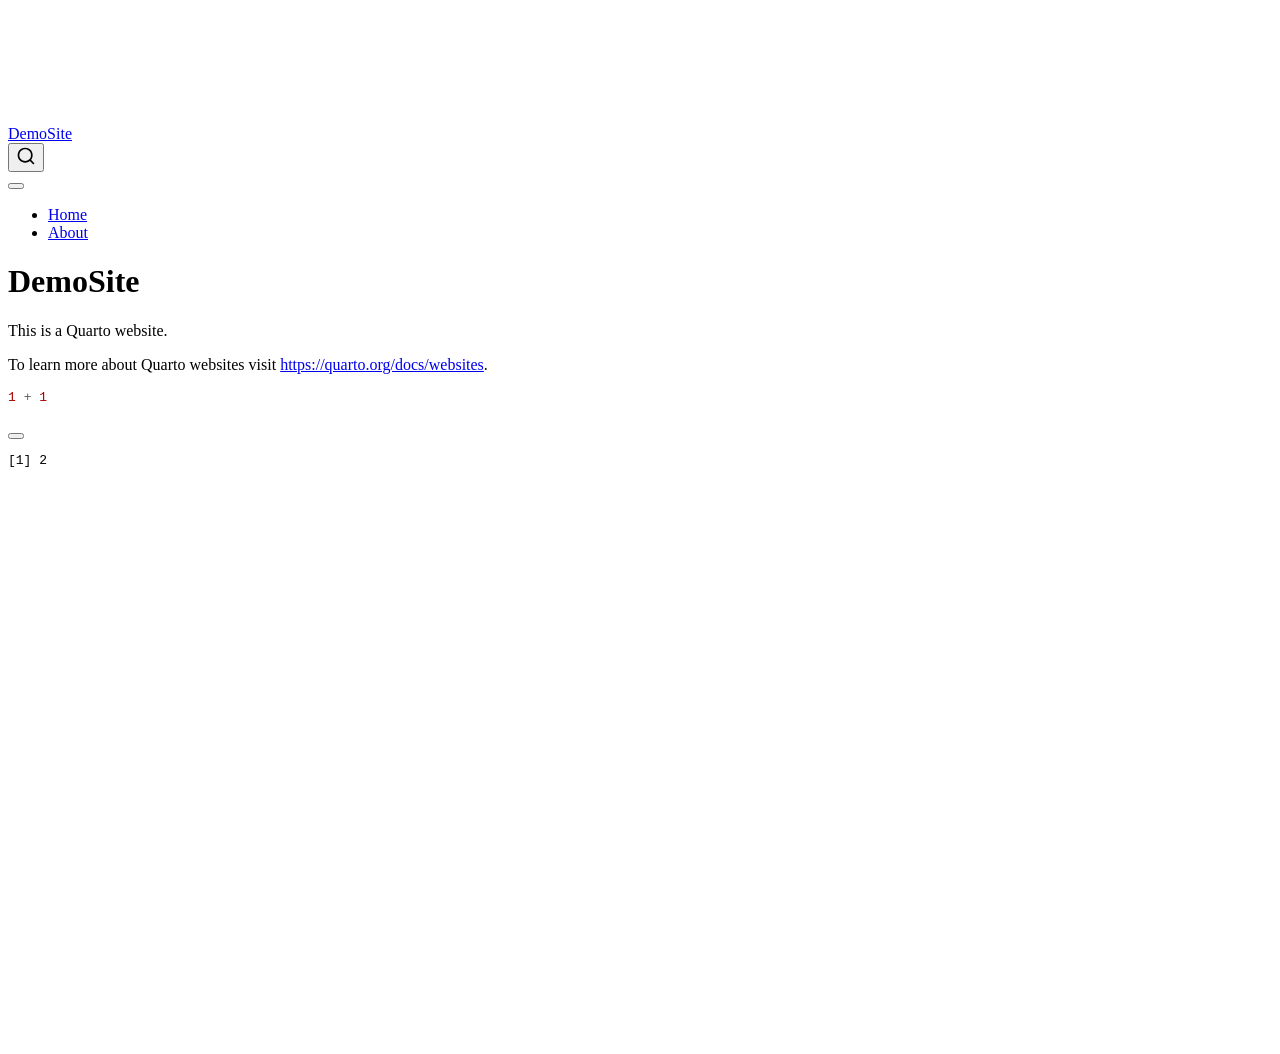
==== index.html @ 7d568d4f "Built site for gh-pages" ====
<!DOCTYPE html>
<html xmlns="http://www.w3.org/1999/xhtml" lang="en" xml:lang="en"><head>

<meta charset="utf-8">
<meta name="generator" content="quarto-1.10.18">

<meta name="viewport" content="width=device-width, initial-scale=1.0, user-scalable=yes">


<title>DemoSite</title>
<style>
/* Default styles provided by pandoc.
** See https://pandoc.org/MANUAL.html#variables-for-html for config info.
*/
span.smallcaps{font-variant: small-caps;}
div.columns{display: flex; gap: 1.5em;}
div.column{flex: auto;}
@media screen {
div.columns{gap: min(4vw, 1.5em);}
div.column{overflow-x: auto;}
}
div.hanging-indent{margin-left: 1.5em; text-indent: -1.5em;}
ul.task-list{list-style: none;}
ul.task-list li input[type="checkbox"] {
  width: 0.8em;
  margin: 0 0.8em 0.2em -1em; /* quarto-specific, see https://github.com/quarto-dev/quarto-cli/issues/4556 */ 
  vertical-align: middle;
}
/* CSS for syntax highlighting */
html { -webkit-text-size-adjust: 100%; }
pre > code.sourceCode { white-space: pre; position: relative; }
pre > code.sourceCode > span { display: inline-block; line-height: 1.25; }
pre > code.sourceCode > span:empty { height: 1.2em; }
.sourceCode { overflow: visible; }
code.sourceCode > span { color: inherit; text-decoration: inherit; }
div.sourceCode { margin: 1em 0; }
pre.sourceCode { margin: 0; }
@media screen {
div.sourceCode { overflow: auto; }
}
@media print {
pre > code.sourceCode { white-space: pre-wrap; }
pre > code.sourceCode > span { text-indent: -5em; padding-left: 5em; }
}
pre.numberSource code
  { counter-reset: source-line 0; }
pre.numberSource code > span
  { position: relative; left: -4em; counter-increment: source-line; }
pre.numberSource code > span > a:first-child::before
  { content: counter(source-line);
    position: relative; left: -1em; text-align: right; vertical-align: baseline;
    border: none; display: inline-block;
    -webkit-touch-callout: none; -webkit-user-select: none;
    -khtml-user-select: none; -moz-user-select: none;
    -ms-user-select: none; user-select: none;
    padding: 0 4px; width: 4em;
  }
pre.numberSource { margin-left: 3em;  padding-left: 4px; }
div.sourceCode
  {   }
@media screen {
pre > code.sourceCode > span > a:first-child::before { text-decoration: underline; }
}
</style>


<script src="site_libs/quarto-nav/quarto-nav.js"></script>
<script src="site_libs/quarto-nav/headroom.min.js"></script>
<script src="site_libs/clipboard/clipboard.min.js"></script>
<script src="site_libs/quarto-search/autocomplete.umd.js"></script>
<script src="site_libs/quarto-search/fuse.min.js"></script>
<script src="site_libs/quarto-search/quarto-search.js"></script>
<meta name="quarto:offset" content="./">
<script src="site_libs/quarto-html/quarto.js" type="module"></script>
<script src="site_libs/quarto-html/tabsets/tabsets.js" type="module"></script>
<script src="site_libs/quarto-html/popper.min.js"></script>
<script src="site_libs/quarto-html/tippy.umd.min.js"></script>
<script src="site_libs/quarto-html/anchor.min.js"></script>
<link href="site_libs/quarto-html/tippy.css" rel="stylesheet">
<link href="site_libs/quarto-html/quarto-syntax-highlighting-64a204ab8560d761af7679ceaba22944.css" rel="stylesheet" id="quarto-text-highlighting-styles">
<script src="site_libs/bootstrap/bootstrap.min.js"></script>
<link href="site_libs/bootstrap/bootstrap-icons.css" rel="stylesheet">
<link href="site_libs/bootstrap/bootstrap-172ba59bd5e0b52282274ba0c0cc16fc.min.css" rel="stylesheet" append-hash="true" id="quarto-bootstrap" data-mode="light">
<script id="quarto-search-options" type="application/json">{
  "location": "navbar",
  "copy-button": false,
  "collapse-after": 3,
  "panel-placement": "end",
  "type": "overlay",
  "limit": 50,
  "keyboard-shortcut": [
    "f",
    "/",
    "s"
  ],
  "show-item-context": false,
  "language": {
    "search-no-results-text": "No results",
    "search-matching-documents-text": "matching documents",
    "search-copy-link-title": "Copy link to search",
    "search-hide-matches-text": "Hide additional matches",
    "search-more-match-text": "more match in this document",
    "search-more-matches-text": "more matches in this document",
    "search-clear-button-title": "Clear",
    "search-text-placeholder": "",
    "search-detached-cancel-button-title": "Cancel",
    "search-submit-button-title": "Submit",
    "search-label": "Search"
  }
}</script>


<link rel="stylesheet" href="styles.css">
</head>

<body class="nav-fixed quarto-light">

<div id="quarto-search-results"></div>
  <header id="quarto-header" class="headroom fixed-top">
    <nav class="navbar navbar-expand-lg " data-bs-theme="dark">
      <div class="navbar-container container-fluid">
      <div class="navbar-brand-container mx-auto">
    <a class="navbar-brand" href="./index.html">
    <span class="navbar-title">DemoSite</span>
    </a>
  </div>
            <div id="quarto-search" class="" title="Search"></div>
          <button class="navbar-toggler" type="button" data-bs-toggle="collapse" data-bs-target="#navbarCollapse" aria-controls="navbarCollapse" role="menu" aria-expanded="false" aria-label="Toggle navigation" onclick="if (window.quartoToggleHeadroom) { window.quartoToggleHeadroom(); }">
  <span class="navbar-toggler-icon"></span>
</button>
          <div class="collapse navbar-collapse" id="navbarCollapse">
            <ul class="navbar-nav navbar-nav-scroll me-auto">
  <li class="nav-item">
    <a class="nav-link active" href="./index.html" aria-current="page"> 
<span class="menu-text">Home</span></a>
  </li>  
  <li class="nav-item">
    <a class="nav-link" href="./about.html"> 
<span class="menu-text">About</span></a>
  </li>  
</ul>
          </div> <!-- /navcollapse -->
            <div class="quarto-navbar-tools">
</div>
      </div> <!-- /container-fluid -->
    </nav>
</header>
<!-- content -->
<div id="quarto-content" class="quarto-container page-columns page-rows-contents page-layout-article page-navbar">
<!-- sidebar -->
<!-- margin-sidebar -->
    <div id="quarto-margin-sidebar" class="sidebar margin-sidebar zindex-bottom">
        
    </div>
<!-- main -->
<main class="content" id="quarto-document-content">

<header id="title-block-header" class="quarto-title-block default">
<div class="quarto-title">
<h1 class="title">DemoSite</h1>
</div>



<div class="quarto-title-meta">

    
  
    
  </div>
  


</header>


<p>This is a Quarto website.</p>
<p>To learn more about Quarto websites visit <a href="https://quarto.org/docs/websites" class="uri">https://quarto.org/docs/websites</a>.</p>
<div class="cell">
<div class="code-copy-outer-scaffold"><div class="sourceCode cell-code" id="cb1"><pre class="sourceCode r code-with-copy"><code class="sourceCode r"><span id="cb1-1"><a href="#cb1-1" aria-hidden="true" tabindex="-1"></a><span class="dv">1</span> <span class="sc">+</span> <span class="dv">1</span></span></code></pre></div><button title="Copy to Clipboard" class="code-copy-button"><i class="bi"></i></button></div>
<div class="cell-output cell-output-stdout">
<pre><code>[1] 2</code></pre>
</div>
</div>



</main> <!-- /main -->
<script id="quarto-html-after-body" type="application/javascript">
  window.document.addEventListener("DOMContentLoaded", function (event) {
    const icon = "";
    const anchorJS = new window.AnchorJS();
    anchorJS.options = {
      placement: 'right',
      icon: icon
    };
    anchorJS.add('.anchored');
    const isCodeAnnotation = (el) => {
      for (const clz of el.classList) {
        if (clz.startsWith('code-annotation-')) {                     
          return true;
        }
      }
      return false;
    }
    const onCopySuccess = function(e) {
      // button target
      const button = e.trigger;
      // don't keep focus
      button.blur();
      // flash "checked"
      button.classList.add('code-copy-button-checked');
      var currentTitle = button.getAttribute("title");
      button.setAttribute("title", "Copied!");
      let tooltip;
      if (window.bootstrap) {
        button.setAttribute("data-bs-toggle", "tooltip");
        button.setAttribute("data-bs-placement", "left");
        button.setAttribute("data-bs-title", "Copied!");
        tooltip = new bootstrap.Tooltip(button, 
          { trigger: "manual", 
            customClass: "code-copy-button-tooltip",
            offset: [0, -8]});
        tooltip.show();    
      }
      setTimeout(function() {
        if (tooltip) {
          tooltip.hide();
          button.removeAttribute("data-bs-title");
          button.removeAttribute("data-bs-toggle");
          button.removeAttribute("data-bs-placement");
        }
        button.setAttribute("title", currentTitle);
        button.classList.remove('code-copy-button-checked');
      }, 1000);
      // clear code selection
      e.clearSelection();
    }
    const getTextToCopy = function(trigger) {
      const outerScaffold = trigger.parentElement.cloneNode(true);
      const codeEl = outerScaffold.querySelector('code');
      for (const childEl of codeEl.children) {
        if (isCodeAnnotation(childEl)) {
          childEl.remove();
        }
      }
      return codeEl.innerText;
    }
    const clipboard = new window.ClipboardJS('.code-copy-button:not([data-in-quarto-modal])', {
      text: getTextToCopy
    });
    clipboard.on('success', onCopySuccess);
    if (window.document.getElementById('quarto-embedded-source-code-modal')) {
      const clipboardModal = new window.ClipboardJS('.code-copy-button[data-in-quarto-modal]', {
        text: getTextToCopy,
        container: window.document.getElementById('quarto-embedded-source-code-modal')
      });
      clipboardModal.on('success', onCopySuccess);
    }
      var localhostRegex = new RegExp(/^(?:http|https):\/\/localhost\:?[0-9]*\//);
      var mailtoRegex = new RegExp(/^mailto:/);
        var filterRegex = new RegExp("https:\/\/IlseBosman\.github\.io\/");
      var isInternal = (href) => {
          return filterRegex.test(href) || localhostRegex.test(href) || mailtoRegex.test(href);
      }
      // Inspect non-navigation links and adorn them if external
     var links = window.document.querySelectorAll('a[href]:not(.nav-link):not(.navbar-brand):not(.toc-action):not(.sidebar-link):not(.sidebar-item-toggle):not(.pagination-link):not(.no-external):not([aria-hidden]):not(.dropdown-item):not(.quarto-navigation-tool):not(.about-link)');
      for (var i=0; i<links.length; i++) {
        const link = links[i];
        if (!isInternal(link.href)) {
          // undo the damage that might have been done by quarto-nav.js in the case of
          // links that we want to consider external
          if (link.dataset.originalHref !== undefined) {
            link.href = link.dataset.originalHref;
          }
        }
      }
    function tippyHover(el, contentFn, onTriggerFn, onUntriggerFn) {
      const config = {
        allowHTML: true,
        maxWidth: 500,
        delay: 100,
        arrow: false,
        appendTo: function(el) {
            return el.parentElement;
        },
        interactive: true,
        interactiveBorder: 10,
        theme: 'quarto',
        placement: 'bottom-start',
      };
      if (contentFn) {
        config.content = contentFn;
      }
      if (onTriggerFn) {
        config.onTrigger = onTriggerFn;
      }
      if (onUntriggerFn) {
        config.onUntrigger = onUntriggerFn;
      }
      window.tippy(el, config); 
    }
    const noterefs = window.document.querySelectorAll('a[role="doc-noteref"]');
    for (var i=0; i<noterefs.length; i++) {
      const ref = noterefs[i];
      tippyHover(ref, function() {
        // use id or data attribute instead here
        let href = ref.getAttribute('data-footnote-href') || ref.getAttribute('href');
        try { href = new URL(href).hash; } catch {}
        const id = href.replace(/^#\/?/, "");
        const note = window.document.getElementById(id);
        if (note) {
          return note.innerHTML;
        } else {
          return "";
        }
      });
    }
    const xrefs = window.document.querySelectorAll('a.quarto-xref');
    const processXRef = (id, note) => {
      // Strip column container classes
      const stripColumnClz = (el) => {
        el.classList.remove("page-full", "page-columns");
        if (el.children) {
          for (const child of el.children) {
            stripColumnClz(child);
          }
        }
      }
      stripColumnClz(note)
      if (id === null || id.startsWith('sec-')) {
        // Special case sections, only their first couple elements
        const container = document.createElement("div");
        if (note.children && note.children.length > 2) {
          container.appendChild(note.children[0].cloneNode(true));
          for (let i = 1; i < note.children.length; i++) {
            const child = note.children[i];
            if (child.tagName === "P" && child.innerText === "") {
              continue;
            } else {
              container.appendChild(child.cloneNode(true));
              break;
            }
          }
          if (window.Quarto?.typesetMath) {
            window.Quarto.typesetMath(container);
          }
          return container.innerHTML
        } else {
          if (window.Quarto?.typesetMath) {
            window.Quarto.typesetMath(note);
          }
          return note.innerHTML;
        }
      } else {
        // Remove any anchor links if they are present
        const anchorLink = note.querySelector('a.anchorjs-link');
        if (anchorLink) {
          anchorLink.remove();
        }
        if (window.Quarto?.typesetMath) {
          window.Quarto.typesetMath(note);
        }
        if (note.classList.contains("callout")) {
          return note.outerHTML;
        } else {
          return note.innerHTML;
        }
      }
    }
    for (var i=0; i<xrefs.length; i++) {
      const xref = xrefs[i];
      tippyHover(xref, undefined, function(instance) {
        instance.disable();
        let url = xref.getAttribute('href');
        let hash = undefined; 
        if (url.startsWith('#')) {
          hash = url;
        } else {
          try { hash = new URL(url).hash; } catch {}
        }
        if (hash) {
          const id = hash.replace(/^#\/?/, "");
          const note = window.document.getElementById(id);
          if (note !== null) {
            try {
              const html = processXRef(id, note.cloneNode(true));
              instance.setContent(html);
            } finally {
              instance.enable();
              instance.show();
            }
          } else {
            // See if we can fetch this
            fetch(url.split('#')[0])
            .then(res => res.text())
            .then(html => {
              const parser = new DOMParser();
              const htmlDoc = parser.parseFromString(html, "text/html");
              const note = htmlDoc.getElementById(id);
              if (note !== null) {
                const html = processXRef(id, note);
                instance.setContent(html);
              } 
            }).finally(() => {
              instance.enable();
              instance.show();
            });
          }
        } else {
          // See if we can fetch a full url (with no hash to target)
          // This is a special case and we should probably do some content thinning / targeting
          fetch(url)
          .then(res => res.text())
          .then(html => {
            const parser = new DOMParser();
            const htmlDoc = parser.parseFromString(html, "text/html");
            const note = htmlDoc.querySelector('main.content');
            if (note !== null) {
              // This should only happen for chapter cross references
              // (since there is no id in the URL)
              // remove the first header
              if (note.children.length > 0 && note.children[0].tagName === "HEADER") {
                note.children[0].remove();
              }
              const html = processXRef(null, note);
              instance.setContent(html);
            } 
          }).finally(() => {
            instance.enable();
            instance.show();
          });
        }
      }, function(instance) {
      });
    }
        let selectedAnnoteEl;
        const selectorForAnnotation = ( cell, annotation) => {
          let cellAttr = 'data-code-cell="' + cell + '"';
          let lineAttr = 'data-code-annotation="' +  annotation + '"';
          const selector = 'span[' + cellAttr + '][' + lineAttr + ']';
          return selector;
        }
        const selectCodeLines = (annoteEl) => {
          const doc = window.document;
          const targetCell = annoteEl.getAttribute("data-target-cell");
          const targetAnnotation = annoteEl.getAttribute("data-target-annotation");
          const annoteSpan = window.document.querySelector(selectorForAnnotation(targetCell, targetAnnotation));
          const lines = annoteSpan.getAttribute("data-code-lines").split(",");
          const lineIds = lines.map((line) => {
            return targetCell + "-" + line;
          })
          let top = null;
          let height = null;
          let parent = null;
          if (lineIds.length > 0) {
              //compute the position of the single el (top and bottom and make a div)
              const el = window.document.getElementById(lineIds[0]);
              top = el.offsetTop;
              height = el.offsetHeight;
              parent = el.parentElement.parentElement;
            if (lineIds.length > 1) {
              const lastEl = window.document.getElementById(lineIds[lineIds.length - 1]);
              const bottom = lastEl.offsetTop + lastEl.offsetHeight;
              height = bottom - top;
            }
            if (top !== null && height !== null && parent !== null) {
              // cook up a div (if necessary) and position it 
              let div = window.document.getElementById("code-annotation-line-highlight");
              if (div === null) {
                div = window.document.createElement("div");
                div.setAttribute("id", "code-annotation-line-highlight");
                div.style.position = 'absolute';
                parent.appendChild(div);
              }
              div.style.top = top - 2 + "px";
              div.style.height = height + 4 + "px";
              div.style.left = 0;
              let gutterDiv = window.document.getElementById("code-annotation-line-highlight-gutter");
              if (gutterDiv === null) {
                gutterDiv = window.document.createElement("div");
                gutterDiv.setAttribute("id", "code-annotation-line-highlight-gutter");
                gutterDiv.style.position = 'absolute';
                const codeCell = window.document.getElementById(targetCell);
                const gutter = codeCell.querySelector('.code-annotation-gutter');
                gutter.appendChild(gutterDiv);
              }
              gutterDiv.style.top = top - 2 + "px";
              gutterDiv.style.height = height + 4 + "px";
            }
            selectedAnnoteEl = annoteEl;
          }
        };
        const unselectCodeLines = () => {
          const elementsIds = ["code-annotation-line-highlight", "code-annotation-line-highlight-gutter"];
          elementsIds.forEach((elId) => {
            const div = window.document.getElementById(elId);
            if (div) {
              div.remove();
            }
          });
          selectedAnnoteEl = undefined;
        };
          // Handle positioning of the toggle
      window.addEventListener(
        "resize",
        throttle(() => {
          elRect = undefined;
          if (selectedAnnoteEl) {
            selectCodeLines(selectedAnnoteEl);
          }
        }, 10)
      );
      function throttle(fn, ms) {
      let throttle = false;
      let timer;
        return (...args) => {
          if(!throttle) { // first call gets through
              fn.apply(this, args);
              throttle = true;
          } else { // all the others get throttled
              if(timer) clearTimeout(timer); // cancel #2
              timer = setTimeout(() => {
                fn.apply(this, args);
                timer = throttle = false;
              }, ms);
          }
        };
      }
        // Attach click handler to the DT
        const annoteDls = window.document.querySelectorAll('dt[data-target-cell]');
        for (const annoteDlNode of annoteDls) {
          annoteDlNode.addEventListener('click', (event) => {
            const clickedEl = event.target;
            if (clickedEl !== selectedAnnoteEl) {
              unselectCodeLines();
              const activeEl = window.document.querySelector('dt[data-target-cell].code-annotation-active');
              if (activeEl) {
                activeEl.classList.remove('code-annotation-active');
              }
              selectCodeLines(clickedEl);
              clickedEl.classList.add('code-annotation-active');
            } else {
              // Unselect the line
              unselectCodeLines();
              clickedEl.classList.remove('code-annotation-active');
            }
          });
        }
    const findCites = (el) => {
      const parentEl = el.parentElement;
      if (parentEl) {
        const cites = parentEl.dataset.cites;
        if (cites) {
          return {
            el,
            cites: cites.split(' ')
          };
        } else {
          return findCites(el.parentElement)
        }
      } else {
        return undefined;
      }
    };
    var bibliorefs = window.document.querySelectorAll('a[role="doc-biblioref"]');
    for (var i=0; i<bibliorefs.length; i++) {
      const ref = bibliorefs[i];
      const citeInfo = findCites(ref);
      if (citeInfo) {
        tippyHover(citeInfo.el, function() {
          var popup = window.document.createElement('div');
          citeInfo.cites.forEach(function(cite) {
            var citeDiv = window.document.createElement('div');
            citeDiv.classList.add('hanging-indent');
            citeDiv.classList.add('csl-entry');
            var biblioDiv = window.document.getElementById('ref-' + cite);
            if (biblioDiv) {
              citeDiv.innerHTML = biblioDiv.innerHTML;
            }
            popup.appendChild(citeDiv);
          });
          return popup.innerHTML;
        });
      }
    }
  });
  </script>
</div> <!-- /content -->




</body></html>
---- site_libs/quarto-html/tippy.css ----
.tippy-box[data-animation=fade][data-state=hidden]{opacity:0}[data-tippy-root]{max-width:calc(100vw - 10px)}.tippy-box{position:relative;background-color:#333;color:#fff;border-radius:4px;font-size:14px;line-height:1.4;white-space:normal;outline:0;transition-property:transform,visibility,opacity}.tippy-box[data-placement^=top]>.tippy-arrow{bottom:0}.tippy-box[data-placement^=top]>.tippy-arrow:before{bottom:-7px;left:0;border-width:8px 8px 0;border-top-color:initial;transform-origin:center top}.tippy-box[data-placement^=bottom]>.tippy-arrow{top:0}.tippy-box[data-placement^=bottom]>.tippy-arrow:before{top:-7px;left:0;border-width:0 8px 8px;border-bottom-color:initial;transform-origin:center bottom}.tippy-box[data-placement^=left]>.tippy-arrow{right:0}.tippy-box[data-placement^=left]>.tippy-arrow:before{border-width:8px 0 8px 8px;border-left-color:initial;right:-7px;transform-origin:center left}.tippy-box[data-placement^=right]>.tippy-arrow{left:0}.tippy-box[data-placement^=right]>.tippy-arrow:before{left:-7px;border-width:8px 8px 8px 0;border-right-color:initial;transform-origin:center right}.tippy-box[data-inertia][data-state=visible]{transition-timing-function:cubic-bezier(.54,1.5,.38,1.11)}.tippy-arrow{width:16px;height:16px;color:#333}.tippy-arrow:before{content:"";position:absolute;border-color:transparent;border-style:solid}.tippy-content{position:relative;padding:5px 9px;z-index:1}
---- site_libs/quarto-html/quarto-syntax-highlighting-64a204ab8560d761af7679ceaba22944.css ----
/* quarto syntax highlight colors */
:root {
  --quarto-hl-ot-color: #003B4F;
  --quarto-hl-at-color: #657422;
  --quarto-hl-ss-color: #20794D;
  --quarto-hl-an-color: #5E5E5E;
  --quarto-hl-fu-color: #4758AB;
  --quarto-hl-st-color: #20794D;
  --quarto-hl-cf-color: #003B4F;
  --quarto-hl-op-color: #5E5E5E;
  --quarto-hl-er-color: #AD0000;
  --quarto-hl-bn-color: #AD0000;
  --quarto-hl-al-color: #AD0000;
  --quarto-hl-va-color: #111111;
  --quarto-hl-bu-color: inherit;
  --quarto-hl-ex-color: inherit;
  --quarto-hl-pp-color: #AD0000;
  --quarto-hl-in-color: #5E5E5E;
  --quarto-hl-vs-color: #20794D;
  --quarto-hl-wa-color: #5E5E5E;
  --quarto-hl-do-color: #5E5E5E;
  --quarto-hl-im-color: #00769E;
  --quarto-hl-ch-color: #20794D;
  --quarto-hl-dt-color: #AD0000;
  --quarto-hl-fl-color: #AD0000;
  --quarto-hl-co-color: #5E5E5E;
  --quarto-hl-cv-color: #5E5E5E;
  --quarto-hl-cn-color: #8f5902;
  --quarto-hl-sc-color: #5E5E5E;
  --quarto-hl-dv-color: #AD0000;
  --quarto-hl-kw-color: #003B4F;
}

/* other quarto variables */
:root {
  --quarto-font-monospace: SFMono-Regular, Menlo, Monaco, Consolas, "Liberation Mono", "Courier New", monospace;
}

/* syntax highlight based on Pandoc's rules */
pre > code.sourceCode > span {
  color: #003B4F;
}

code.sourceCode > span {
  color: #003B4F;
}

div.sourceCode,
div.sourceCode pre.sourceCode {
  color: #003B4F;
}

/* Normal */
code span {
  color: #003B4F;
}

/* Alert */
code span.al {
  color: #AD0000;
  font-style: inherit;
}

/* Annotation */
code span.an {
  color: #5E5E5E;
  font-style: inherit;
}

/* Attribute */
code span.at {
  color: #657422;
  font-style: inherit;
}

/* BaseN */
code span.bn {
  color: #AD0000;
  font-style: inherit;
}

/* BuiltIn */
code span.bu {
  font-style: inherit;
}

/* ControlFlow */
code span.cf {
  color: #003B4F;
  font-weight: bold;
  font-style: inherit;
}

/* Char */
code span.ch {
  color: #20794D;
  font-style: inherit;
}

/* Constant */
code span.cn {
  color: #8f5902;
  font-style: inherit;
}

/* Comment */
code span.co {
  color: #5E5E5E;
  font-style: inherit;
}

/* CommentVar */
code span.cv {
  color: #5E5E5E;
  font-style: italic;
}

/* Documentation */
code span.do {
  color: #5E5E5E;
  font-style: italic;
}

/* DataType */
code span.dt {
  color: #AD0000;
  font-style: inherit;
}

/* DecVal */
code span.dv {
  color: #AD0000;
  font-style: inherit;
}

/* Error */
code span.er {
  color: #AD0000;
  font-style: inherit;
}

/* Extension */
code span.ex {
  font-style: inherit;
}

/* Float */
code span.fl {
  color: #AD0000;
  font-style: inherit;
}

/* Function */
code span.fu {
  color: #4758AB;
  font-style: inherit;
}

/* Import */
code span.im {
  color: #00769E;
  font-style: inherit;
}

/* Information */
code span.in {
  color: #5E5E5E;
  font-style: inherit;
}

/* Keyword */
code span.kw {
  color: #003B4F;
  font-weight: bold;
  font-style: inherit;
}

/* Operator */
code span.op {
  color: #5E5E5E;
  font-style: inherit;
}

/* Other */
code span.ot {
  color: #003B4F;
  font-style: inherit;
}

/* Preprocessor */
code span.pp {
  color: #AD0000;
  font-style: inherit;
}

/* SpecialChar */
code span.sc {
  color: #5E5E5E;
  font-style: inherit;
}

/* SpecialString */
code span.ss {
  color: #20794D;
  font-style: inherit;
}

/* String */
code span.st {
  color: #20794D;
  font-style: inherit;
}

/* Variable */
code span.va {
  color: #111111;
  font-style: inherit;
}

/* VerbatimString */
code span.vs {
  color: #20794D;
  font-style: inherit;
}

/* Warning */
code span.wa {
  color: #5E5E5E;
  font-style: italic;
}

.prevent-inlining {
  content: "</";
}

/*# sourceMappingURL=9d8d5bb603a83b8298b89080a598c93b.css.map */
---- styles.css ----
/* css styles */
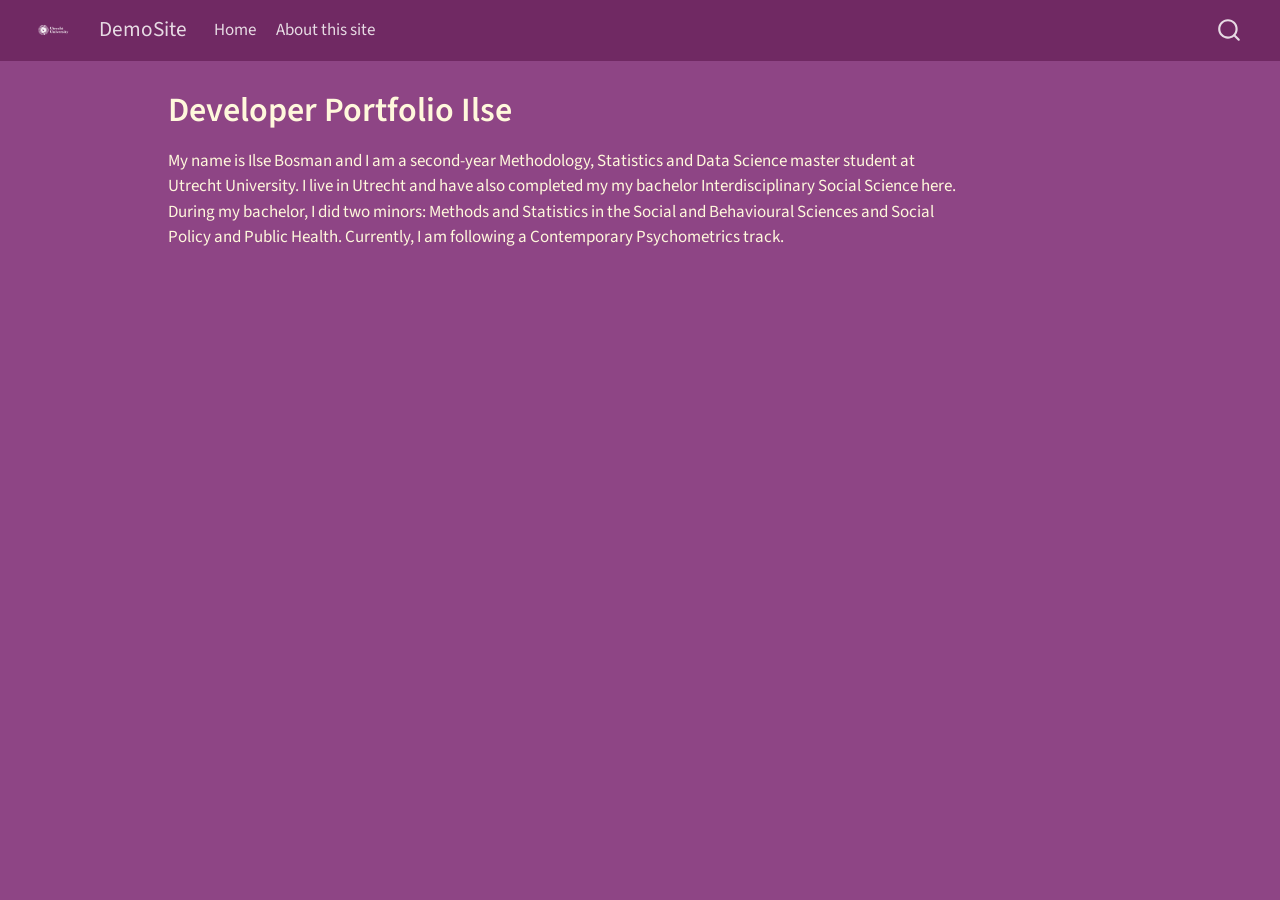
==== commit 509e3a17: "Built site for gh-pages" ====
--- a/index.html
+++ b/index.html
@@ -7,7 +7,7 @@
 <meta name="viewport" content="width=device-width, initial-scale=1.0, user-scalable=yes">
 
 
-<title>DemoSite</title>
+<title>Developer Portfolio Ilse – DemoSite</title>
 <style>
 /* Default styles provided by pandoc.
 ** See https://pandoc.org/MANUAL.html#variables-for-html for config info.
@@ -26,41 +26,6 @@
   margin: 0 0.8em 0.2em -1em; /* quarto-specific, see https://github.com/quarto-dev/quarto-cli/issues/4556 */ 
   vertical-align: middle;
 }
-/* CSS for syntax highlighting */
-html { -webkit-text-size-adjust: 100%; }
-pre > code.sourceCode { white-space: pre; position: relative; }
-pre > code.sourceCode > span { display: inline-block; line-height: 1.25; }
-pre > code.sourceCode > span:empty { height: 1.2em; }
-.sourceCode { overflow: visible; }
-code.sourceCode > span { color: inherit; text-decoration: inherit; }
-div.sourceCode { margin: 1em 0; }
-pre.sourceCode { margin: 0; }
-@media screen {
-div.sourceCode { overflow: auto; }
-}
-@media print {
-pre > code.sourceCode { white-space: pre-wrap; }
-pre > code.sourceCode > span { text-indent: -5em; padding-left: 5em; }
-}
-pre.numberSource code
-  { counter-reset: source-line 0; }
-pre.numberSource code > span
-  { position: relative; left: -4em; counter-increment: source-line; }
-pre.numberSource code > span > a:first-child::before
-  { content: counter(source-line);
-    position: relative; left: -1em; text-align: right; vertical-align: baseline;
-    border: none; display: inline-block;
-    -webkit-touch-callout: none; -webkit-user-select: none;
-    -khtml-user-select: none; -moz-user-select: none;
-    -ms-user-select: none; user-select: none;
-    padding: 0 4px; width: 4em;
-  }
-pre.numberSource { margin-left: 3em;  padding-left: 4px; }
-div.sourceCode
-  {   }
-@media screen {
-pre > code.sourceCode > span > a:first-child::before { text-decoration: underline; }
-}
 </style>
 
 
@@ -77,10 +42,14 @@
 <script src="site_libs/quarto-html/tippy.umd.min.js"></script>
 <script src="site_libs/quarto-html/anchor.min.js"></script>
 <link href="site_libs/quarto-html/tippy.css" rel="stylesheet">
-<link href="site_libs/quarto-html/quarto-syntax-highlighting-64a204ab8560d761af7679ceaba22944.css" rel="stylesheet" id="quarto-text-highlighting-styles">
+<link href="site_libs/quarto-html/quarto-syntax-highlighting-64a204ab8560d761af7679ceaba22944.css" rel="stylesheet" class="quarto-color-scheme" id="quarto-text-highlighting-styles">
+<link href="site_libs/quarto-html/quarto-syntax-highlighting-dark-b85bc7c33db8c58e0ec93c3465666fed.css" rel="stylesheet" class="quarto-color-scheme quarto-color-alternate" id="quarto-text-highlighting-styles">
+<link href="site_libs/quarto-html/quarto-syntax-highlighting-64a204ab8560d761af7679ceaba22944.css" rel="stylesheet" class="quarto-color-scheme-extra" id="quarto-text-highlighting-styles">
 <script src="site_libs/bootstrap/bootstrap.min.js"></script>
 <link href="site_libs/bootstrap/bootstrap-icons.css" rel="stylesheet">
-<link href="site_libs/bootstrap/bootstrap-172ba59bd5e0b52282274ba0c0cc16fc.min.css" rel="stylesheet" append-hash="true" id="quarto-bootstrap" data-mode="light">
+<link href="site_libs/bootstrap/bootstrap-525f30eac072d463f486e0ccbf054e37.min.css" rel="stylesheet" append-hash="true" class="quarto-color-scheme" id="quarto-bootstrap" data-mode="dark">
+<link href="site_libs/bootstrap/bootstrap-dark-525f30eac072d463f486e0ccbf054e37.min.css" rel="stylesheet" append-hash="true" class="quarto-color-scheme quarto-color-alternate" id="quarto-bootstrap" data-mode="dark">
+<link href="site_libs/bootstrap/bootstrap-525f30eac072d463f486e0ccbf054e37.min.css" rel="stylesheet" append-hash="true" class="quarto-color-scheme-extra" id="quarto-bootstrap" data-mode="dark">
 <script id="quarto-search-options" type="application/json">{
   "location": "navbar",
   "copy-button": false,
@@ -120,6 +89,10 @@
     <nav class="navbar navbar-expand-lg " data-bs-theme="dark">
       <div class="navbar-container container-fluid">
       <div class="navbar-brand-container mx-auto">
+    <a href="./index.html" class="navbar-brand navbar-brand-logo">
+    <img src="./UU_logo_2021_EN_WHITE.png" alt="" class="navbar-logo light-content">
+    <img src="./UU_logo_2021_EN_WHITE.png" alt="" class="navbar-logo dark-content">
+    </a>
     <a class="navbar-brand" href="./index.html">
     <span class="navbar-title">DemoSite</span>
     </a>
@@ -136,7 +109,7 @@
   </li>  
   <li class="nav-item">
     <a class="nav-link" href="./about.html"> 
-<span class="menu-text">About</span></a>
+<span class="menu-text">About this site</span></a>
   </li>  
 </ul>
           </div> <!-- /navcollapse -->
@@ -157,7 +130,7 @@
 
 <header id="title-block-header" class="quarto-title-block default">
 <div class="quarto-title">
-<h1 class="title">DemoSite</h1>
+<h1 class="title">Developer Portfolio Ilse</h1>
 </div>
 
 
@@ -174,14 +147,7 @@
 </header>
 
 
-<p>This is a Quarto website.</p>
-<p>To learn more about Quarto websites visit <a href="https://quarto.org/docs/websites" class="uri">https://quarto.org/docs/websites</a>.</p>
-<div class="cell">
-<div class="code-copy-outer-scaffold"><div class="sourceCode cell-code" id="cb1"><pre class="sourceCode r code-with-copy"><code class="sourceCode r"><span id="cb1-1"><a href="#cb1-1" aria-hidden="true" tabindex="-1"></a><span class="dv">1</span> <span class="sc">+</span> <span class="dv">1</span></span></code></pre></div><button title="Copy to Clipboard" class="code-copy-button"><i class="bi"></i></button></div>
-<div class="cell-output cell-output-stdout">
-<pre><code>[1] 2</code></pre>
-</div>
-</div>
+<p>My name is Ilse Bosman and I am a second-year Methodology, Statistics and Data Science master student at Utrecht University. I live in Utrecht and have also completed my my bachelor Interdisciplinary Social Science here. During my bachelor, I did two minors: Methods and Statistics in the Social and Behavioural Sciences and Social Policy and Public Health. Currently, I am following a Contemporary Psychometrics track.</p>
 
 
 
--- a/site_libs/quarto-html/quarto-syntax-highlighting-dark-b85bc7c33db8c58e0ec93c3465666fed.css
+++ b/site_libs/quarto-html/quarto-syntax-highlighting-dark-b85bc7c33db8c58e0ec93c3465666fed.css
@@ -0,0 +1,219 @@
+/* quarto syntax highlight colors */
+:root {
+  --quarto-hl-al-color: #f07178;
+  --quarto-hl-an-color: #d4d0ab;
+  --quarto-hl-at-color: #00e0e0;
+  --quarto-hl-bn-color: #d4d0ab;
+  --quarto-hl-bu-color: #abe338;
+  --quarto-hl-ch-color: #abe338;
+  --quarto-hl-co-color: #f8f8f2;
+  --quarto-hl-cv-color: #ffd700;
+  --quarto-hl-cn-color: #ffd700;
+  --quarto-hl-cf-color: #ffa07a;
+  --quarto-hl-dt-color: #ffa07a;
+  --quarto-hl-dv-color: #d4d0ab;
+  --quarto-hl-do-color: #f8f8f2;
+  --quarto-hl-er-color: #f07178;
+  --quarto-hl-ex-color: #00e0e0;
+  --quarto-hl-fl-color: #d4d0ab;
+  --quarto-hl-fu-color: #ffa07a;
+  --quarto-hl-im-color: #abe338;
+  --quarto-hl-in-color: #d4d0ab;
+  --quarto-hl-kw-color: #ffa07a;
+  --quarto-hl-op-color: #ffa07a;
+  --quarto-hl-ot-color: #00e0e0;
+  --quarto-hl-pp-color: #dcc6e0;
+  --quarto-hl-re-color: #00e0e0;
+  --quarto-hl-sc-color: #abe338;
+  --quarto-hl-ss-color: #abe338;
+  --quarto-hl-st-color: #abe338;
+  --quarto-hl-va-color: #00e0e0;
+  --quarto-hl-vs-color: #abe338;
+  --quarto-hl-wa-color: #dcc6e0;
+}
+
+/* other quarto variables */
+:root {
+  --quarto-font-monospace: SFMono-Regular, Menlo, Monaco, Consolas, "Liberation Mono", "Courier New", monospace;
+}
+
+/* syntax highlight based on Pandoc's rules */
+pre > code.sourceCode > span {
+  color: #f8f8f2;
+}
+
+code.sourceCode > span {
+  color: #f8f8f2;
+}
+
+div.sourceCode,
+div.sourceCode pre.sourceCode {
+  color: #f8f8f2;
+}
+
+/* Normal */
+code span {
+  color: #f8f8f2;
+}
+
+/* Alert */
+code span.al {
+  color: #f07178;
+}
+
+/* Annotation */
+code span.an {
+  color: #d4d0ab;
+}
+
+/* Attribute */
+code span.at {
+  color: #00e0e0;
+}
+
+/* BaseN */
+code span.bn {
+  color: #d4d0ab;
+}
+
+/* BuiltIn */
+code span.bu {
+  color: #abe338;
+}
+
+/* ControlFlow */
+code span.cf {
+  font-weight: bold;
+  color: #ffa07a;
+}
+
+/* Char */
+code span.ch {
+  color: #abe338;
+}
+
+/* Constant */
+code span.cn {
+  color: #ffd700;
+}
+
+/* Comment */
+code span.co {
+  font-style: italic;
+  color: #f8f8f2;
+}
+
+/* CommentVar */
+code span.cv {
+  color: #ffd700;
+}
+
+/* Documentation */
+code span.do {
+  color: #f8f8f2;
+}
+
+/* DataType */
+code span.dt {
+  color: #ffa07a;
+}
+
+/* DecVal */
+code span.dv {
+  color: #d4d0ab;
+}
+
+/* Error */
+code span.er {
+  color: #f07178;
+  text-decoration: underline;
+}
+
+/* Extension */
+code span.ex {
+  font-weight: bold;
+  color: #00e0e0;
+}
+
+/* Float */
+code span.fl {
+  color: #d4d0ab;
+}
+
+/* Function */
+code span.fu {
+  color: #ffa07a;
+}
+
+/* Import */
+code span.im {
+  color: #abe338;
+}
+
+/* Information */
+code span.in {
+  color: #d4d0ab;
+}
+
+/* Keyword */
+code span.kw {
+  font-weight: bold;
+  color: #ffa07a;
+}
+
+/* Operator */
+code span.op {
+  color: #ffa07a;
+}
+
+/* Other */
+code span.ot {
+  color: #00e0e0;
+}
+
+/* Preprocessor */
+code span.pp {
+  color: #dcc6e0;
+}
+
+/* RegionMarker */
+code span.re {
+  background-color: #f8f8f2;
+  color: #00e0e0;
+}
+
+/* SpecialChar */
+code span.sc {
+  color: #abe338;
+}
+
+/* SpecialString */
+code span.ss {
+  color: #abe338;
+}
+
+/* String */
+code span.st {
+  color: #abe338;
+}
+
+/* Variable */
+code span.va {
+  color: #00e0e0;
+}
+
+/* VerbatimString */
+code span.vs {
+  color: #abe338;
+}
+
+/* Warning */
+code span.wa {
+  color: #dcc6e0;
+}
+
+.prevent-inlining {
+  content: "</";
+}
+
+/*# sourceMappingURL=4ed8f1090dec6531da29ab00902aa718.css.map */
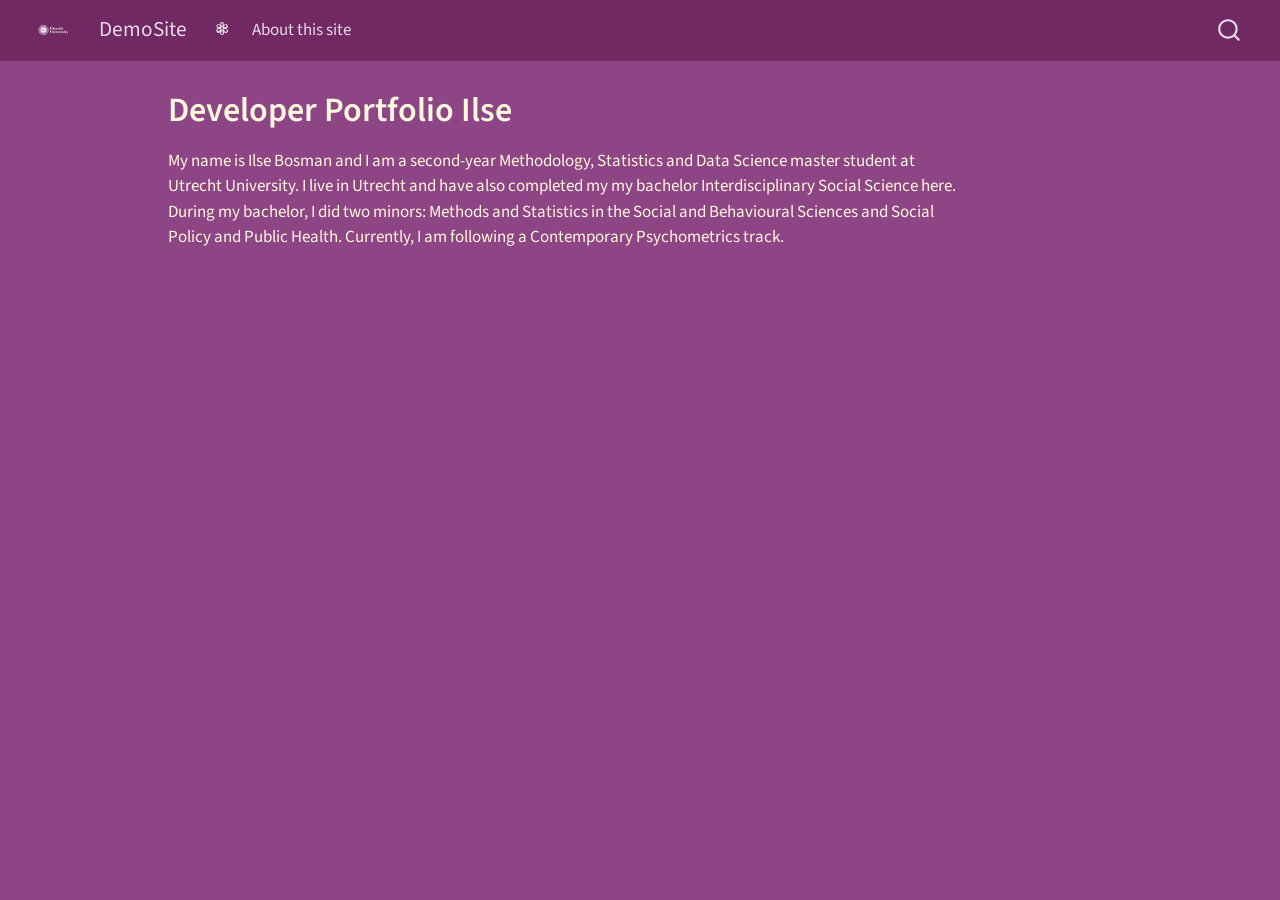
==== commit 9118f3f8: "Built site for gh-pages" ====
--- a/index.html
+++ b/index.html
@@ -104,8 +104,9 @@
           <div class="collapse navbar-collapse" id="navbarCollapse">
             <ul class="navbar-nav navbar-nav-scroll me-auto">
   <li class="nav-item">
-    <a class="nav-link active" href="./index.html" aria-current="page"> 
-<span class="menu-text">Home</span></a>
+    <a class="nav-link active" href="./index.html" aria-current="page"> <i class="bi bi-flower3" role="img">
+</i> 
+<span class="menu-text"> </span></a>
   </li>  
   <li class="nav-item">
     <a class="nav-link" href="./about.html"> 
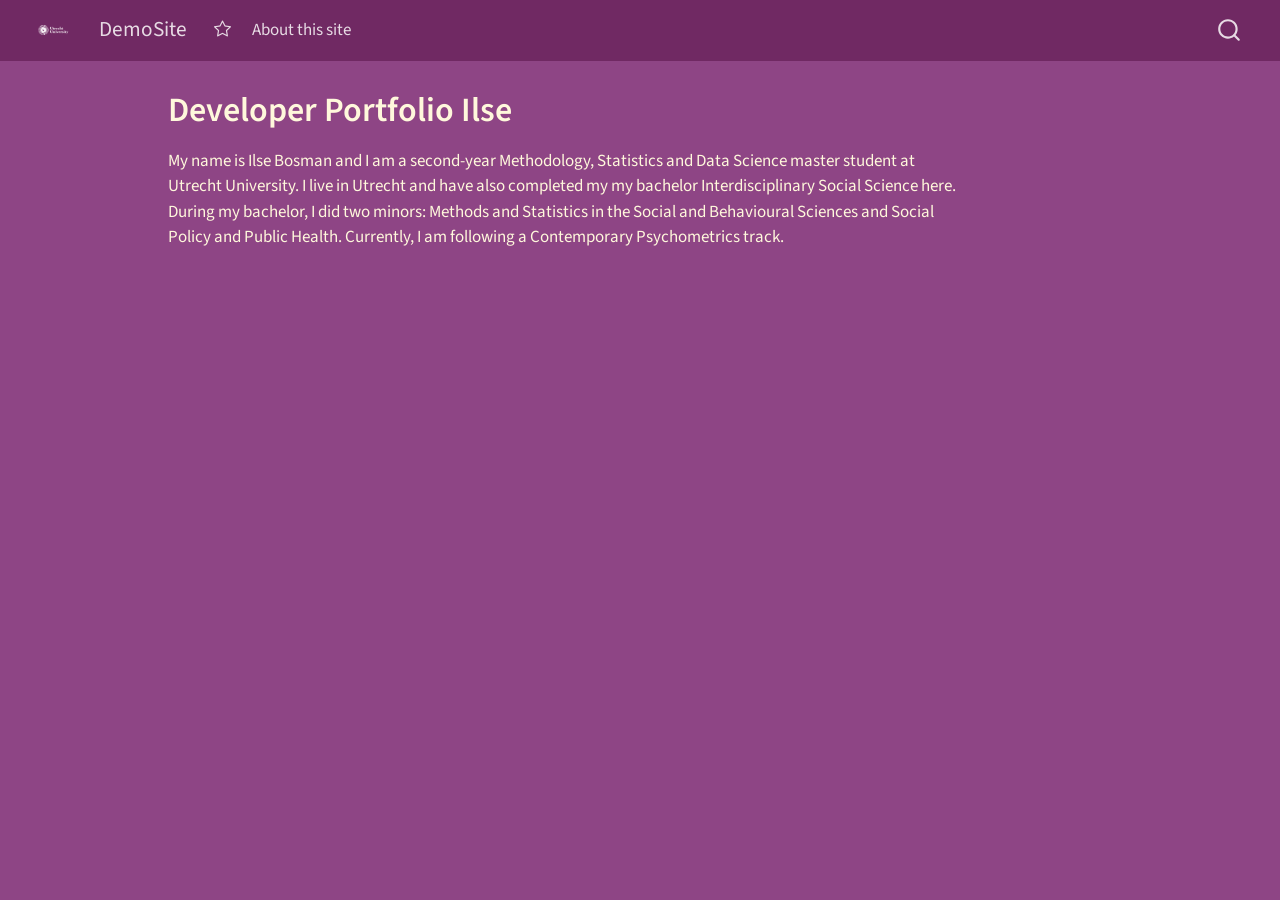
==== commit 71a3a3cd: "Built site for gh-pages" ====
--- a/index.html
+++ b/index.html
@@ -104,7 +104,7 @@
           <div class="collapse navbar-collapse" id="navbarCollapse">
             <ul class="navbar-nav navbar-nav-scroll me-auto">
   <li class="nav-item">
-    <a class="nav-link active" href="./index.html" aria-current="page"> <i class="bi bi-flower3" role="img">
+    <a class="nav-link active" href="./index.html" aria-current="page"> <i class="bi bi-star" role="img">
 </i> 
 <span class="menu-text"> </span></a>
   </li>  
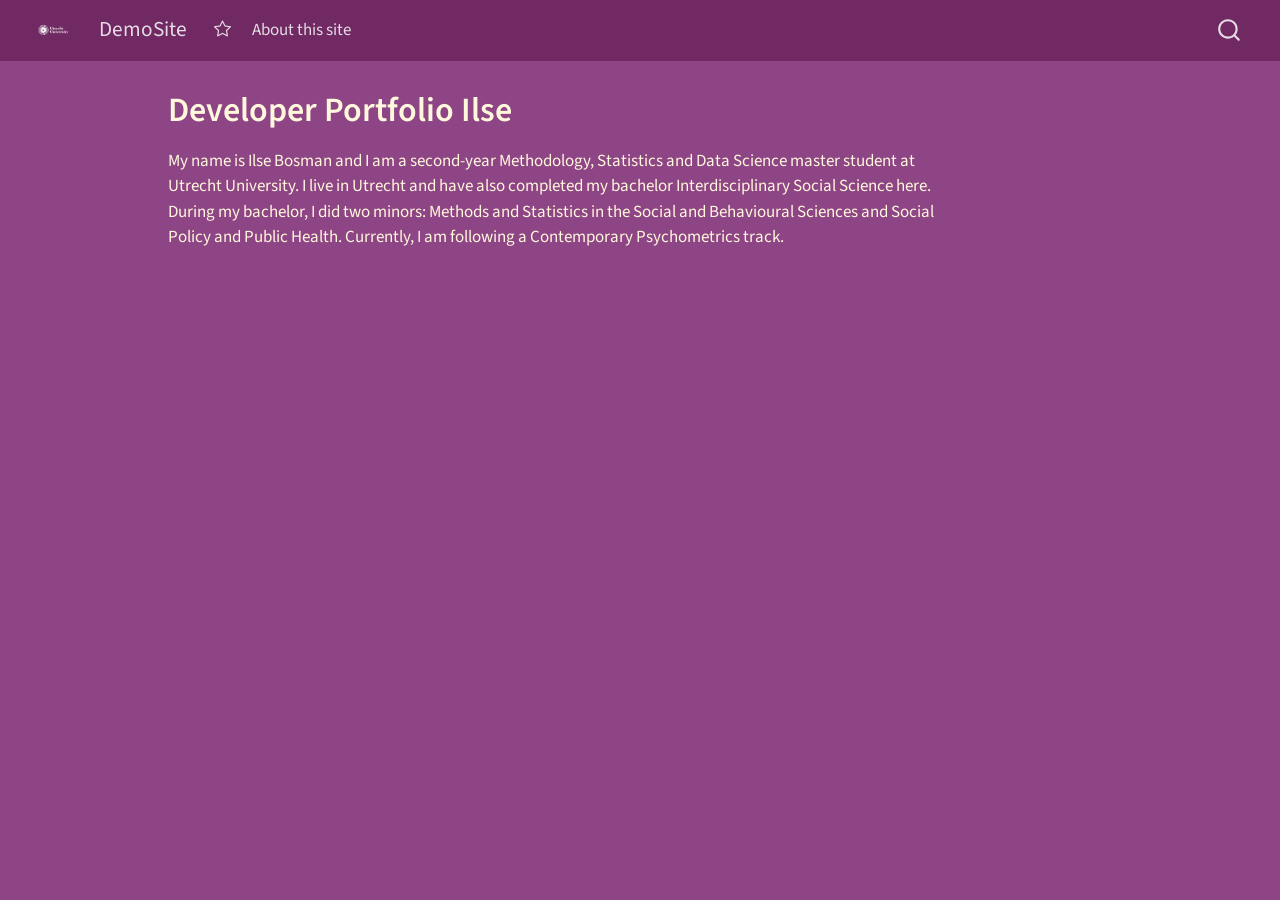
==== commit cf3a7442: "Built site for gh-pages" ====
--- a/index.html
+++ b/index.html
@@ -148,7 +148,7 @@
 </header>
 
 
-<p>My name is Ilse Bosman and I am a second-year Methodology, Statistics and Data Science master student at Utrecht University. I live in Utrecht and have also completed my my bachelor Interdisciplinary Social Science here. During my bachelor, I did two minors: Methods and Statistics in the Social and Behavioural Sciences and Social Policy and Public Health. Currently, I am following a Contemporary Psychometrics track.</p>
+<p>My name is Ilse Bosman and I am a second-year Methodology, Statistics and Data Science master student at Utrecht University. I live in Utrecht and have also completed my bachelor Interdisciplinary Social Science here. During my bachelor, I did two minors: Methods and Statistics in the Social and Behavioural Sciences and Social Policy and Public Health. Currently, I am following a Contemporary Psychometrics track.</p>
 
 
 
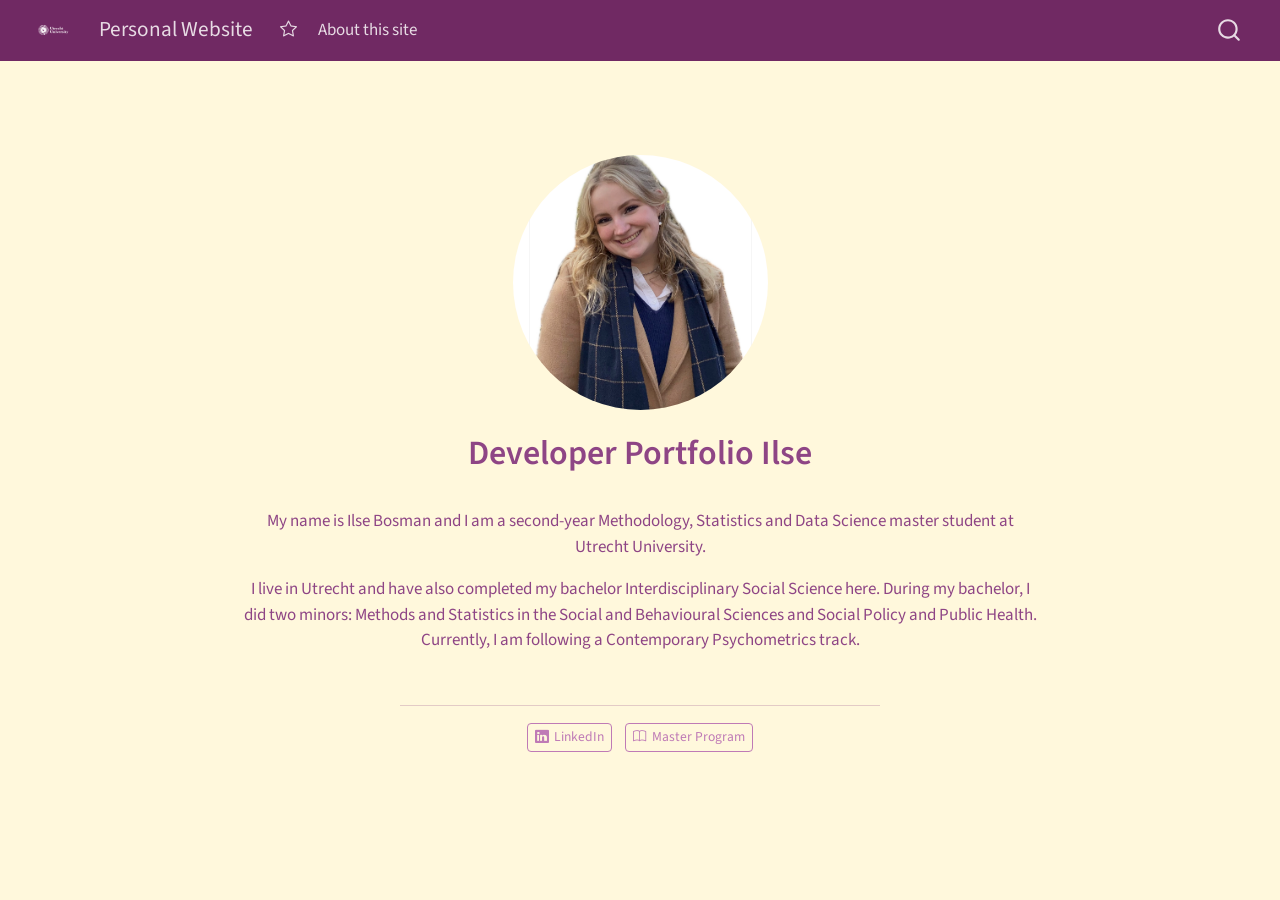
==== commit 28f62928: "Built site for gh-pages" ====
--- a/index.html
+++ b/index.html
@@ -7,7 +7,7 @@
 <meta name="viewport" content="width=device-width, initial-scale=1.0, user-scalable=yes">
 
 
-<title>Developer Portfolio Ilse – DemoSite</title>
+<title>Developer Portfolio Ilse – Personal Website</title>
 <style>
 /* Default styles provided by pandoc.
 ** See https://pandoc.org/MANUAL.html#variables-for-html for config info.
@@ -40,16 +40,15 @@
 <script src="site_libs/quarto-html/tabsets/tabsets.js" type="module"></script>
 <script src="site_libs/quarto-html/popper.min.js"></script>
 <script src="site_libs/quarto-html/tippy.umd.min.js"></script>
-<script src="site_libs/quarto-html/anchor.min.js"></script>
 <link href="site_libs/quarto-html/tippy.css" rel="stylesheet">
 <link href="site_libs/quarto-html/quarto-syntax-highlighting-64a204ab8560d761af7679ceaba22944.css" rel="stylesheet" class="quarto-color-scheme" id="quarto-text-highlighting-styles">
 <link href="site_libs/quarto-html/quarto-syntax-highlighting-dark-b85bc7c33db8c58e0ec93c3465666fed.css" rel="stylesheet" class="quarto-color-scheme quarto-color-alternate" id="quarto-text-highlighting-styles">
 <link href="site_libs/quarto-html/quarto-syntax-highlighting-64a204ab8560d761af7679ceaba22944.css" rel="stylesheet" class="quarto-color-scheme-extra" id="quarto-text-highlighting-styles">
 <script src="site_libs/bootstrap/bootstrap.min.js"></script>
 <link href="site_libs/bootstrap/bootstrap-icons.css" rel="stylesheet">
-<link href="site_libs/bootstrap/bootstrap-525f30eac072d463f486e0ccbf054e37.min.css" rel="stylesheet" append-hash="true" class="quarto-color-scheme" id="quarto-bootstrap" data-mode="dark">
-<link href="site_libs/bootstrap/bootstrap-dark-525f30eac072d463f486e0ccbf054e37.min.css" rel="stylesheet" append-hash="true" class="quarto-color-scheme quarto-color-alternate" id="quarto-bootstrap" data-mode="dark">
-<link href="site_libs/bootstrap/bootstrap-525f30eac072d463f486e0ccbf054e37.min.css" rel="stylesheet" append-hash="true" class="quarto-color-scheme-extra" id="quarto-bootstrap" data-mode="dark">
+<link href="site_libs/bootstrap/bootstrap-11914fe84b52e39b294878d1022191cd.min.css" rel="stylesheet" append-hash="true" class="quarto-color-scheme" id="quarto-bootstrap" data-mode="light">
+<link href="site_libs/bootstrap/bootstrap-dark-11914fe84b52e39b294878d1022191cd.min.css" rel="stylesheet" append-hash="true" class="quarto-color-scheme quarto-color-alternate" id="quarto-bootstrap" data-mode="light">
+<link href="site_libs/bootstrap/bootstrap-11914fe84b52e39b294878d1022191cd.min.css" rel="stylesheet" append-hash="true" class="quarto-color-scheme-extra" id="quarto-bootstrap" data-mode="light">
 <script id="quarto-search-options" type="application/json">{
   "location": "navbar",
   "copy-button": false,
@@ -82,7 +81,7 @@
 <link rel="stylesheet" href="styles.css">
 </head>
 
-<body class="nav-fixed quarto-light">
+<body class="nav-fixed fullcontent quarto-light">
 
 <div id="quarto-search-results"></div>
   <header id="quarto-header" class="headroom fixed-top">
@@ -94,7 +93,7 @@
     <img src="./UU_logo_2021_EN_WHITE.png" alt="" class="navbar-logo dark-content">
     </a>
     <a class="navbar-brand" href="./index.html">
-    <span class="navbar-title">DemoSite</span>
+    <span class="navbar-title">Personal Website</span>
     </a>
   </div>
             <div id="quarto-search" class="" title="Search"></div>
@@ -123,45 +122,38 @@
 <div id="quarto-content" class="quarto-container page-columns page-rows-contents page-layout-article page-navbar">
 <!-- sidebar -->
 <!-- margin-sidebar -->
-    <div id="quarto-margin-sidebar" class="sidebar margin-sidebar zindex-bottom">
-        
-    </div>
+    
 <!-- main -->
-<main class="content" id="quarto-document-content">
-
-<header id="title-block-header" class="quarto-title-block default">
+<div class="quarto-about-jolla">
+  <img src="website_photo2.jpg" class="about-image
+  round " style="height: 15em; width: 15em;">
+ <header id="title-block-header" class="quarto-title-block default">
 <div class="quarto-title">
 <h1 class="title">Developer Portfolio Ilse</h1>
 </div>
-
-
-
 <div class="quarto-title-meta">
-
-    
-  
-    
   </div>
-  
-
-
-</header>
-
-
-<p>My name is Ilse Bosman and I am a second-year Methodology, Statistics and Data Science master student at Utrecht University. I live in Utrecht and have also completed my bachelor Interdisciplinary Social Science here. During my bachelor, I did two minors: Methods and Statistics in the Social and Behavioural Sciences and Social Policy and Public Health. Currently, I am following a Contemporary Psychometrics track.</p>
-
-
-
-</main> <!-- /main -->
+</header><main class="content" id="quarto-document-content">
+<p>My name is Ilse Bosman and I am a second-year Methodology, Statistics and Data Science master student at Utrecht University.</p>
+<p>I live in Utrecht and have also completed my bachelor Interdisciplinary Social Science here. During my bachelor, I did two minors: Methods and Statistics in the Social and Behavioural Sciences and Social Policy and Public Health. Currently, I am following a Contemporary Psychometrics track.</p>
+
+
+</main> 
+  <hr class="about-sep">
+   <div class="about-links">
+  <a href="/www.linkedin.com/in/ilse-bosman-1774452aa" class="about-link" rel="" target="">
+    <i class="bi bi-linkedin"></i>
+     <span class="about-link-text">LinkedIn</span>
+  </a>
+  <a href="https://www.uu.nl/en/masters/methodology-statistics-and-data-science" class="about-link" rel="" target="">
+    <i class="bi bi-book"></i>
+     <span class="about-link-text">Master Program</span>
+  </a>
+</div>
+</div>
+ <!-- /main -->
 <script id="quarto-html-after-body" type="application/javascript">
   window.document.addEventListener("DOMContentLoaded", function (event) {
-    const icon = "";
-    const anchorJS = new window.AnchorJS();
-    anchorJS.options = {
-      placement: 'right',
-      icon: icon
-    };
-    anchorJS.add('.anchored');
     const isCodeAnnotation = (el) => {
       for (const clz of el.classList) {
         if (clz.startsWith('code-annotation-')) {                     
